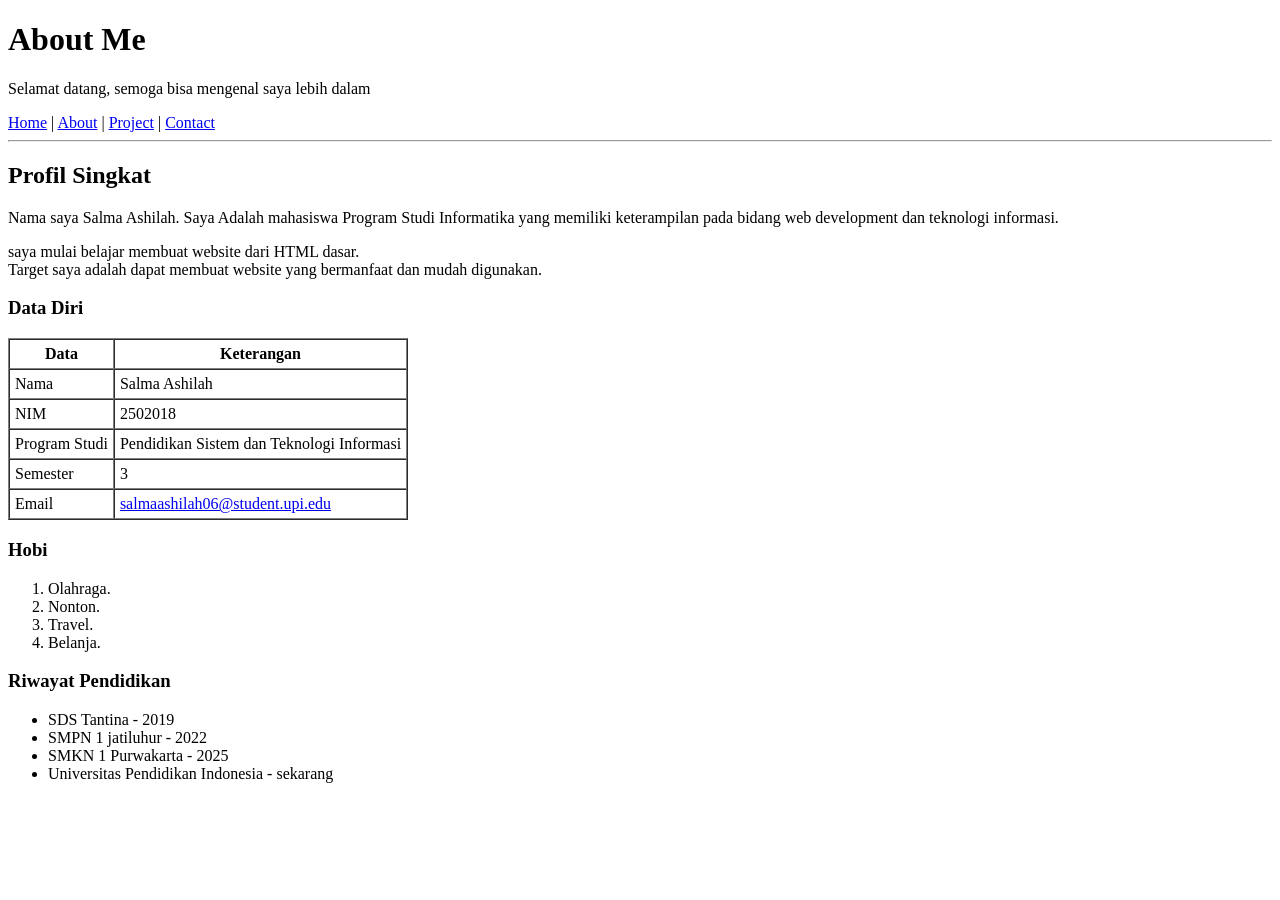
==== About.html @ fbbe8721 "Commit pertama" ====
<!doctype html>
<html lang="id">
  <head>
    <meta charset="UTF-8" />
    <h1>About Me</h1>
    <p>Selamat datang, semoga bisa mengenal saya lebih dalam</p>
  </head>
  <body>
    <nav>
      <a href="Home.html">Home</a>
      |
      <a
        href="C:\Users\Salma Ashilah\Downloads\B.Indonesia\pemograman dasar\praktikum-html\latihan soal\About.html"
        >About</a
      >
      |
      <a href="Project.html">Project</a>
      |
      <a href="Contact.html">Contact</a>
    </nav>
    <hr />
    <h2>Profil Singkat</h2>
    <p>
      Nama saya Salma Ashilah. Saya Adalah mahasiswa Program Studi Informatika
      yang memiliki keterampilan pada bidang web development dan teknologi
      informasi.
    </p>
    <p>
      saya mulai belajar membuat website dari HTML dasar. <br />Target saya
      adalah dapat membuat website yang bermanfaat dan mudah digunakan.
    </p>
    <h3>Data Diri</h3>
    <table border="1" cellspacing="0" cellpadding="5">
      <thead>
        <tr>
          <th>Data</th>
          <th>Keterangan</th>
        </tr>
      </thead>
      <tbody>
        <tr>
          <td>Nama</td>
          <td>Salma Ashilah</td>
        </tr>
        <tr>
          <td>NIM</td>
          <td>2502018</td>
        </tr>
        <tr>
          <td>Program Studi</td>
          <td>Pendidikan Sistem dan Teknologi Informasi</td>
        </tr>
        <tr>
          <td>Semester</td>
          <td>3</td>
        </tr>
        <tr>
          <td>Email</td>
          <td>
            <a href="mailto:salmaashilah06@student.upi.edu"
              >salmaashilah06@student.upi.edu</a
            >
          </td>
        </tr>
      </tbody>
    </table>
    <h3>Hobi</h3>
    <ol>
      <li>Olahraga.</li>
      <li>Nonton.</li>
      <li>Travel.</li>
      <li>Belanja.</li>
    </ol>
    <h3>Riwayat Pendidikan</h3>
    <ul>
      <li>SDS Tantina - 2019</li>
      <li>SMPN 1 jatiluhur - 2022</li>
      <li>SMKN 1 Purwakarta - 2025</li>
      <li>Universitas Pendidikan Indonesia - sekarang</li>
    </ul>
  </body>
</html>
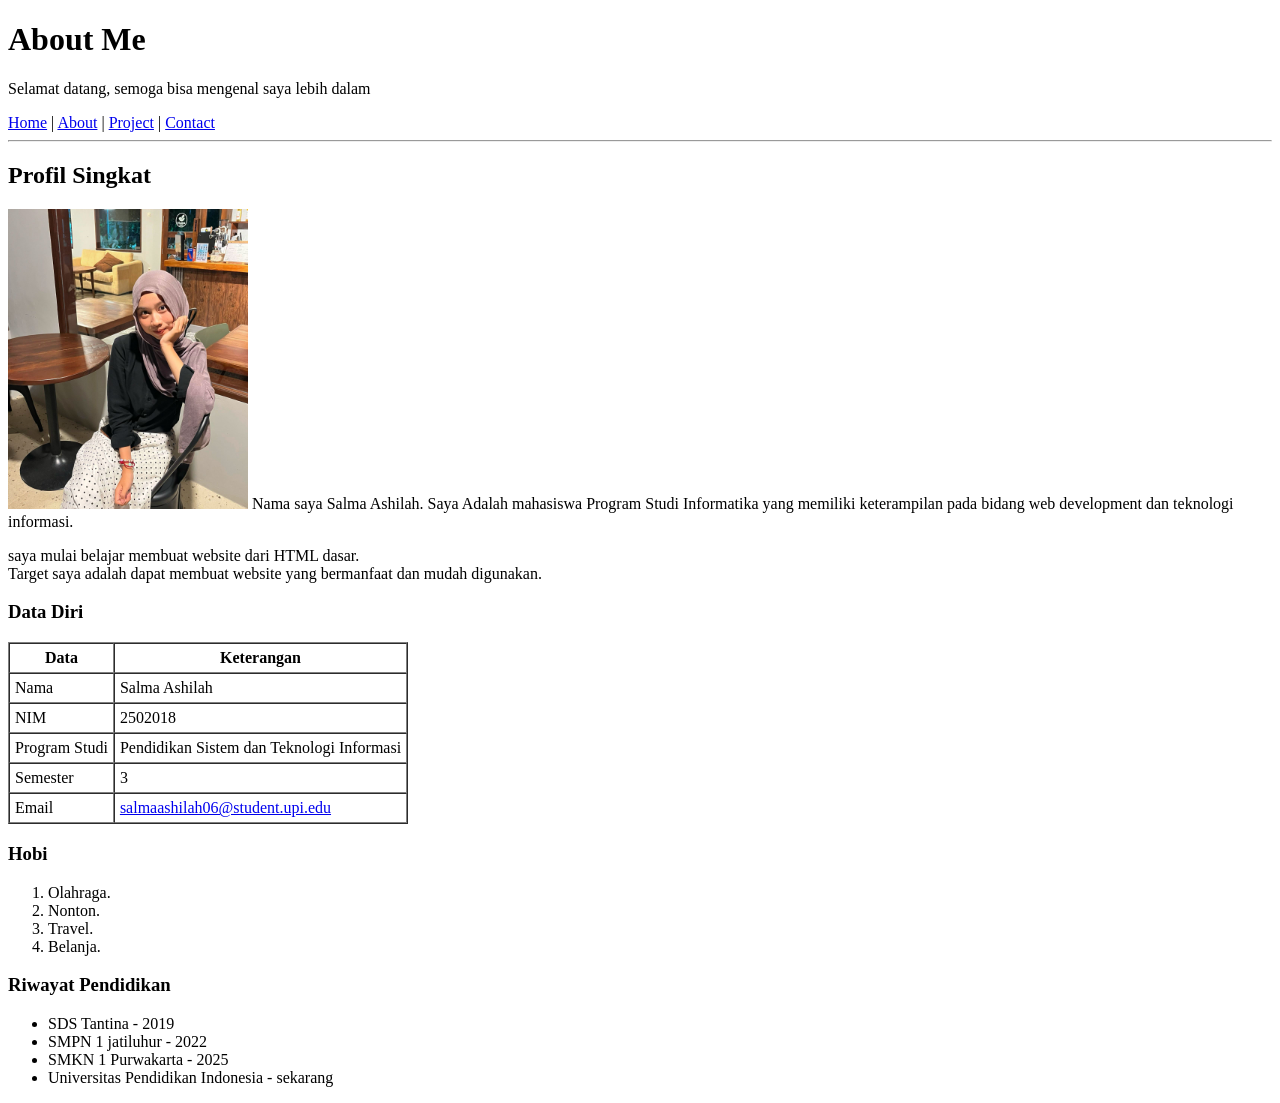
==== commit 6985b8d7: "Memperbaiki halaman website" ====
--- a/About.html
+++ b/About.html
@@ -7,11 +7,10 @@
   </head>
   <body>
     <nav>
-      <a href="Home.html">Home</a>
+      <a href="index.html">Home</a>
       |
       <a
-        href="C:\Users\Salma Ashilah\Downloads\B.Indonesia\pemograman dasar\praktikum-html\latihan soal\About.html"
-        >About</a
+        href="About.html">About</a
       >
       |
       <a href="Project.html">Project</a>
@@ -20,7 +19,7 @@
     </nav>
     <hr />
     <h2>Profil Singkat</h2>
-    <p>
+  <img src="Asset/salmaa.jpeg" alt="Foto profil mahasiswa" width="240">
       Nama saya Salma Ashilah. Saya Adalah mahasiswa Program Studi Informatika
       yang memiliki keterampilan pada bidang web development dan teknologi
       informasi.
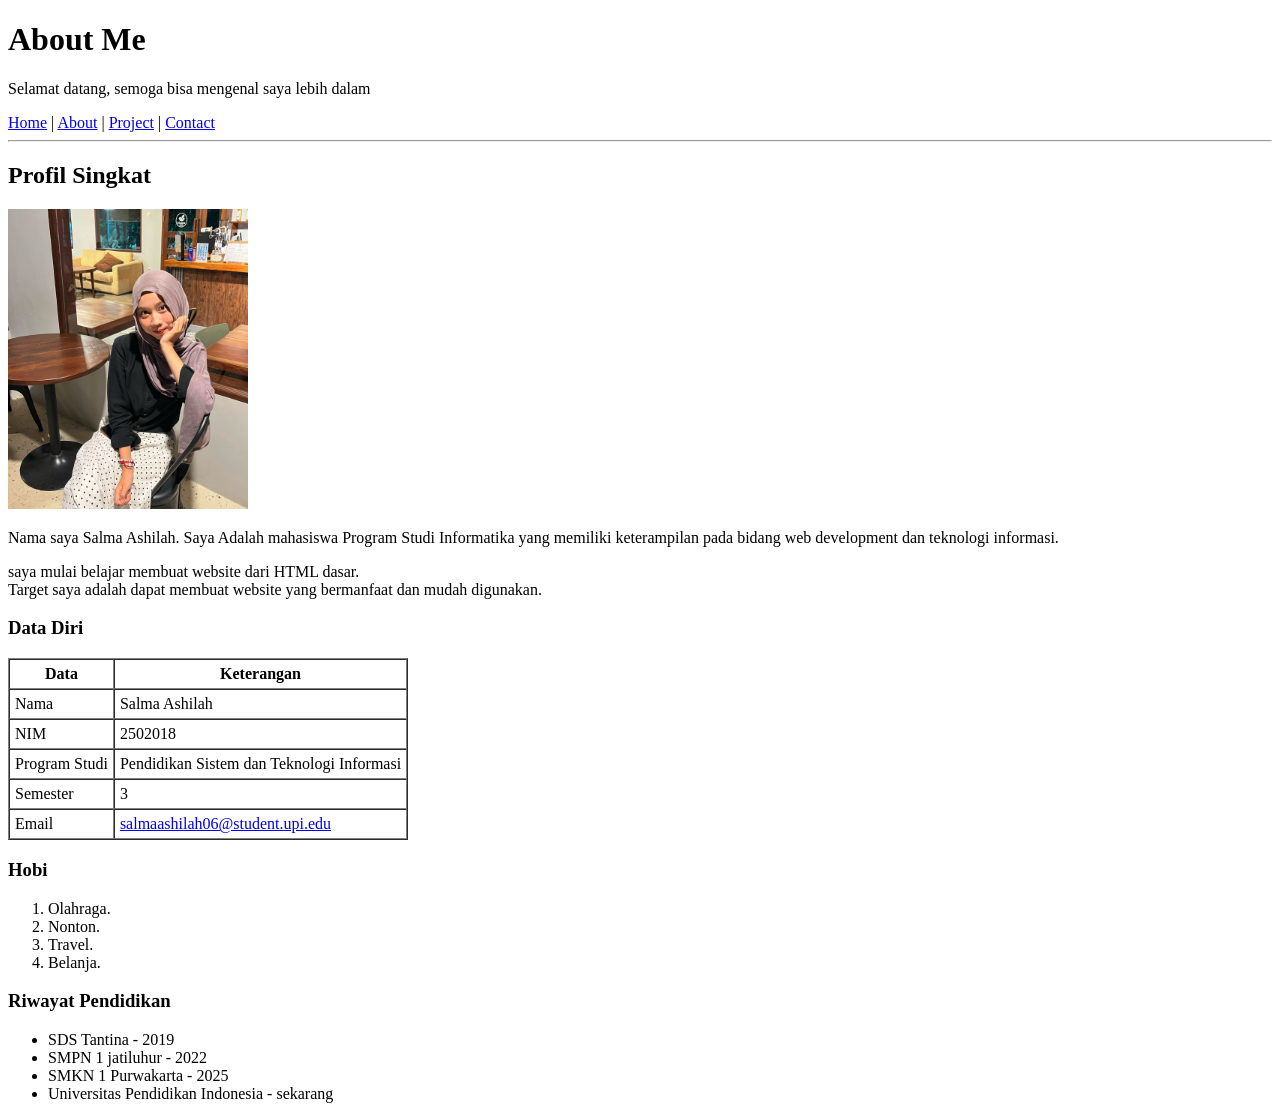
==== commit c686af30: "Mengatur profil di bawah foto" ====
--- a/About.html
+++ b/About.html
@@ -9,9 +9,7 @@
     <nav>
       <a href="index.html">Home</a>
       |
-      <a
-        href="About.html">About</a
-      >
+      <a href="About.html">About</a>
       |
       <a href="Project.html">Project</a>
       |
@@ -19,7 +17,9 @@
     </nav>
     <hr />
     <h2>Profil Singkat</h2>
-  <img src="Asset/salmaa.jpeg" alt="Foto profil mahasiswa" width="240">
+    <img src="Asset/salmaa.jpeg" alt="Foto profil mahasiswa" width="240" />
+
+    <p>
       Nama saya Salma Ashilah. Saya Adalah mahasiswa Program Studi Informatika
       yang memiliki keterampilan pada bidang web development dan teknologi
       informasi.
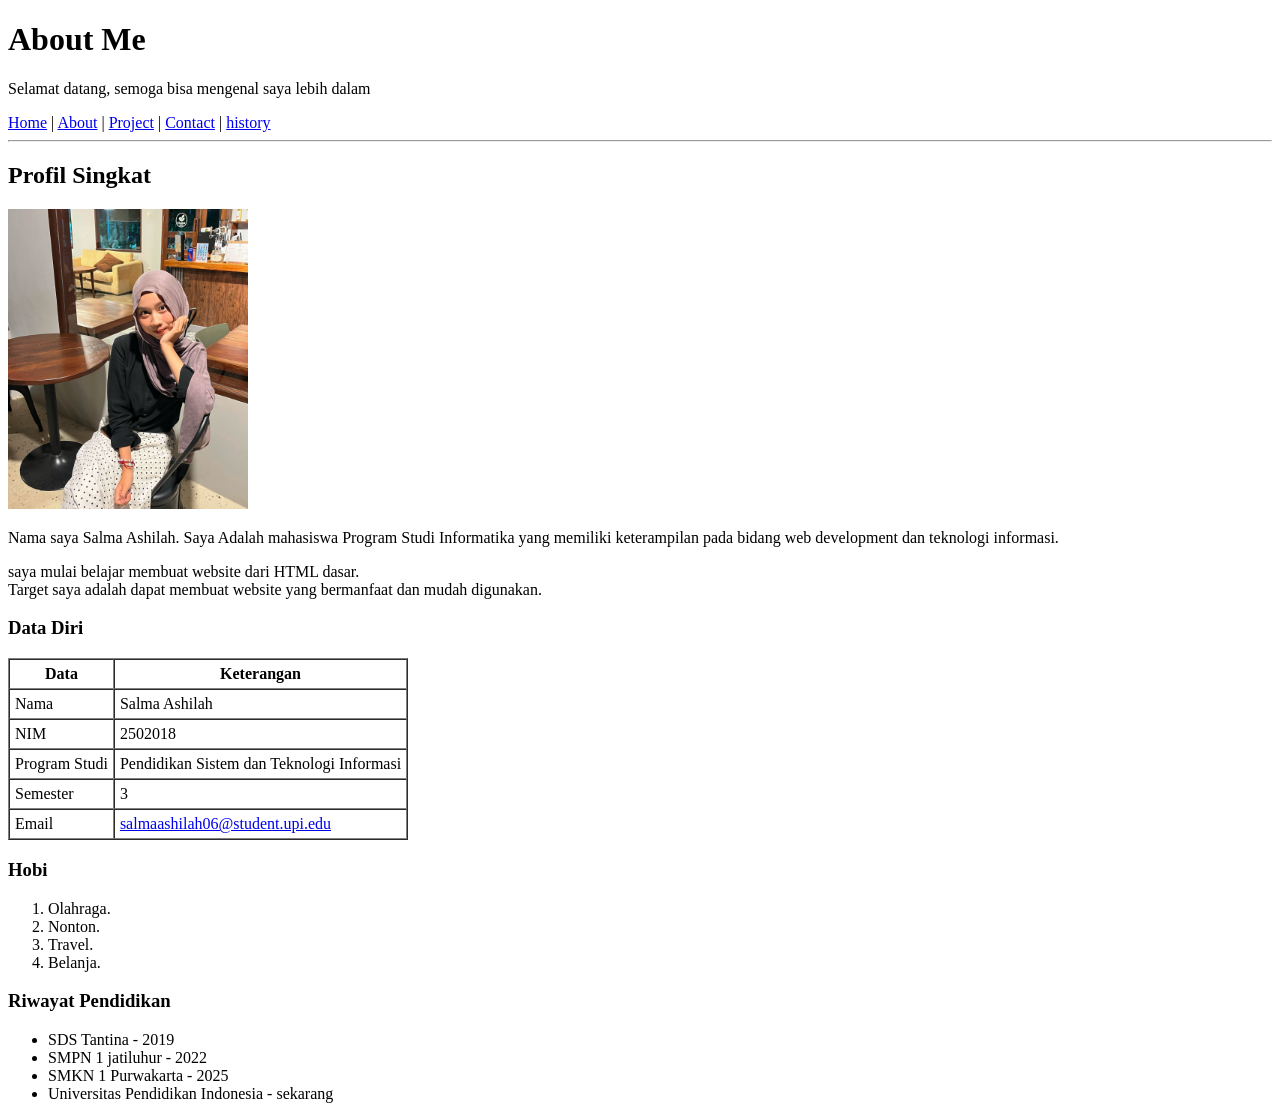
==== commit b88ffe61: "Mengedit navigasi bar history" ====
--- a/About.html
+++ b/About.html
@@ -14,6 +14,8 @@
       <a href="Project.html">Project</a>
       |
       <a href="Contact.html">Contact</a>
+      |
+      <a href="history.html">history</a>
     </nav>
     <hr />
     <h2>Profil Singkat</h2>
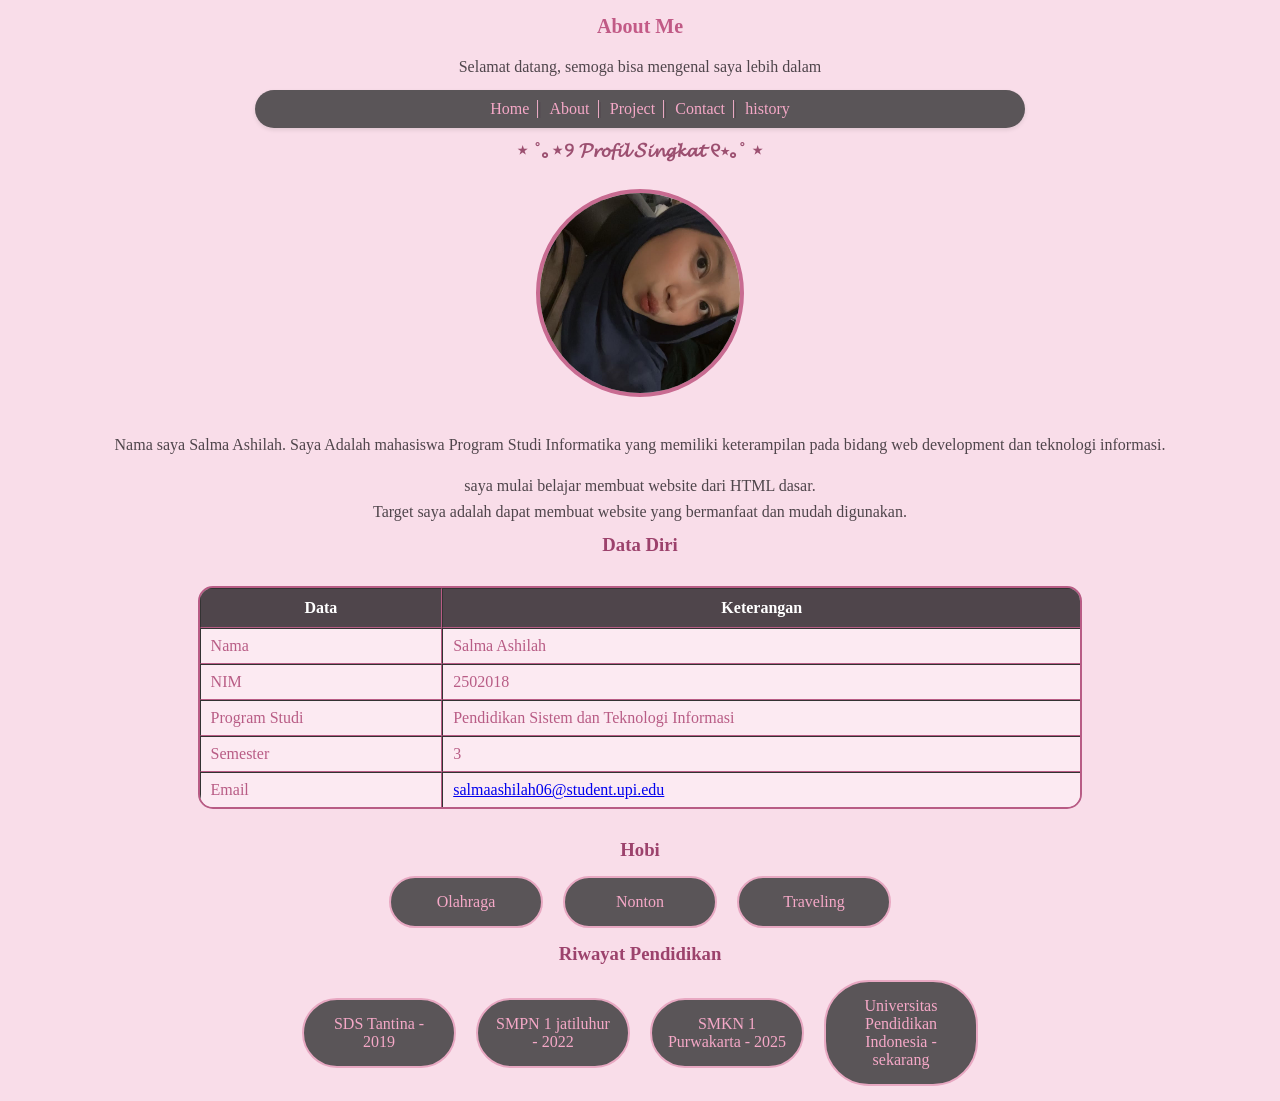
==== commit 065ffbd5: "Update website" ====
--- a/About.html
+++ b/About.html
@@ -4,6 +4,7 @@
     <meta charset="UTF-8" />
     <h1>About Me</h1>
     <p>Selamat datang, semoga bisa mengenal saya lebih dalam</p>
+    <link rel="stylesheet" href="style.css" />
   </head>
   <body>
     <nav>
@@ -17,9 +18,16 @@
       |
       <a href="history.html">history</a>
     </nav>
-    <hr />
-    <h2>Profil Singkat</h2>
-    <img src="Asset/salmaa.jpeg" alt="Foto profil mahasiswa" width="240" />
+
+    <h2>⋆ ˚｡⋆୨ 𝓟𝓻𝓸𝓯𝓲𝓵 𝓢𝓲𝓷𝓰𝓴𝓪𝓽 ୧⋆｡˚ ⋆</h2>
+    <div class="foto-container">
+      <img
+        id="foto-ama"
+        class="ama"
+        src="Asset/ama.jpeg"
+        alt="Foto profil ama"
+      />
+    </div>
 
     <p>
       Nama saya Salma Ashilah. Saya Adalah mahasiswa Program Studi Informatika
@@ -66,12 +74,11 @@
       </tbody>
     </table>
     <h3>Hobi</h3>
-    <ol>
-      <li>Olahraga.</li>
-      <li>Nonton.</li>
-      <li>Travel.</li>
-      <li>Belanja.</li>
-    </ol>
+    <ul>
+      <li>Olahraga</li>
+      <li>Nonton</li>
+      <li>Traveling</li>
+    </ul>
     <h3>Riwayat Pendidikan</h3>
     <ul>
       <li>SDS Tantina - 2019</li>
--- a/style.css
+++ b/style.css
@@ -0,0 +1,553 @@
+* {
+    margin: 5;
+    padding: 0;
+}
+
+
+body {
+    font-family: Georgia, "Times New Roman", serif;
+    background-color: #F9DDE9;
+    color: #4F454B;
+}
+
+
+h1 {
+    display: flex;
+    align-items: center;
+    justify-content: center;
+    gap: 15px;
+
+    margin-top: 15px;
+    margin-bottom: 5px;
+
+    font-size: 20px;
+
+    background: linear-gradient(
+        90deg,
+        #7B5265,
+        #C45A87,
+        #7B5265
+    );
+
+    -webkit-background-clip: text;
+    -webkit-text-fill-color: transparent;
+
+    animation: judulMasuk 1.5s ease;
+}
+
+img {
+    display: block;
+    margin: 15px auto;
+    border-radius: 20px;
+}
+
+
+table {
+    margin: 20px auto;
+    border-collapse: collapse;
+}
+
+/* Isi tabel */
+th,
+td {
+    border: 1px solid #333;
+    padding: 5px 10px;
+}
+
+.hobi-container {
+    position: static;
+    width: 100%;
+    display: flex;
+    flex-direction: column;
+    align-items: center;
+    gap: 8px;
+    margin-top: 20px;
+}
+
+p {
+    text-align: center;
+    line-height: 1.6;
+
+    margin-bottom: 10px;
+
+    color: #4F454B;
+    font-size: 16px;
+}
+
+
+nav {
+    background-color: #5A5558;
+
+    display: flex;
+    align-items: center;
+    justify-content: center;
+
+    width: 60%;
+    margin: 0 auto;
+
+    padding: 10px 6px;
+
+    border-radius: 20px;
+
+    font-size: 16px;
+
+    box-shadow: 0 2px 4px rgba(0, 0, 0, 0.1);
+}
+
+
+.link-navbar {
+    height: 30px;
+
+    display: flex;
+    align-items: center;
+    justify-content: center;
+}
+
+
+nav a {
+    text-decoration: none;
+
+    color: #F5A8C7;
+
+    display: inline-block;
+
+    padding: 0 8px;
+
+    border-right: 1px solid #E8A8C2;
+
+    transition: all 0.3s ease;
+}
+
+nav a:last-child {
+    border-right: none;
+}
+
+nav a:hover {
+    color: #FFFFFF;
+
+    transform: translateY(-4px);
+
+    text-shadow: 0 0 8px #F5A9C7;
+}
+
+
+h2 {
+    display: flex;
+    align-items: center;
+    justify-content: center;
+
+    gap: 15px;
+
+    margin-top: 10px;
+    margin-bottom: 12px;
+
+    font-size: 20px;
+
+    color: #9C4F70;
+
+    animation: floating 3s ease-in-out infinite;
+}
+
+
+.foto-container {
+    display: flex;
+    justify-content: center;
+    align-items: center;
+
+    margin-bottom: 20px;
+}
+
+
+.salmaa {
+    width: 200px;
+    height: 200px;
+
+    border-radius: 50%;
+
+    object-fit: cover;
+
+    border: 4px solid #C86B91;
+
+    animation: glow 2s infinite ease-in-out;
+}
+
+#deskripsi-salma,
+#deskripsi-website {
+    max-width: 850px;
+
+    margin-left: auto;
+    margin-right: auto;
+}
+
+h3 {
+    display: flex;
+    align-items: center;
+    justify-content: center;
+
+    color: #9C426C;
+
+    margin-top: 10px;
+    margin-bottom: 10px;
+}
+
+ul {
+    display: flex;
+    align-items: center;
+    justify-content: center;
+
+    gap: 12px;
+
+    list-style: none;
+
+    padding: 0;
+    margin: 20px 0;
+}
+
+
+li {
+    width: 100px;
+
+    padding: 15px;
+    margin: 5px;
+
+    border: 2px solid #E8A8C2;
+    border-radius: 50px;
+
+    text-align: center;
+
+    background-color: #5A5558;
+
+    color: #F5A8C7;
+
+    transition: 0.3s ease;
+}
+
+
+.ama {
+    width: 200px;
+    height: 200px;
+
+    border-radius: 50%;
+
+    object-fit: cover;
+
+    border: 4px solid #C86B91;
+
+    animation: glow 2s infinite ease-in-out;
+}
+
+.Kreswara {
+    width: 200px;
+    height: 200px;
+
+    border-radius: 30%;
+
+    object-fit: cover;
+
+    border: 4px solid #C86B91;
+
+    animation: glow 2s infinite ease-in-out;
+}
+
+.Four {
+    width: 200px;
+    height: 200px;
+
+    border-radius: 50%;
+
+    object-fit: cover;
+
+    border: 4px solid #C86B91;
+
+    animation: glow 2s infinite ease-in-out;
+}
+.Kwu {
+    width: 200px;
+    height: 200px;
+
+    border-radius: 50%;
+
+    object-fit: cover;
+
+    border: 4px solid #C86B91;
+
+    animation: glow 2s infinite ease-in-out;
+}
+
+.UPI {
+    width: 200px;
+    height: 200px;
+
+    border-radius: 50%;
+
+    object-fit: cover;
+
+    border: 4px solid #C86B91;
+
+    animation: glow 2s infinite ease-in-out;
+}
+
+.Komisi2{
+    width: 200px;
+    height: 200px;
+
+    border-radius: 50%;
+
+    object-fit: cover;
+
+    border: 4px solid #C86B91;
+
+    animation: glow 2s infinite ease-in-out;
+}
+
+.Sospro {
+    width: 200px;
+    height: 200px;
+
+    border-radius: 50%;
+
+    object-fit: cover;
+
+    border: 4px solid #C86B91;
+
+    animation: glow 2s infinite ease-in-out;
+}
+
+.MBG {
+    width: 200px;
+    height: 200px;
+
+    border-radius: 50%;
+
+    object-fit: cover;
+
+    border: 4px solid #C86B91;
+
+    animation: glow 2s infinite ease-in-out;
+}
+.Kebaya {
+    width: 200px;
+    height: 200px;
+
+    border-radius: 50%;
+
+    object-fit: cover;
+
+    border: 4px solid #C86B91;
+
+    animation: glow 2s infinite ease-in-out;
+}
+
+
+table {
+    width: 70%;
+    margin: 30px auto;
+
+    border-collapse: separate;
+    border-spacing: 0;
+
+    border: 2px solid #B85C85;
+    border-radius: 15px;
+
+    overflow: hidden;
+}
+
+
+table th {
+    background-color: #4F454B;
+    color: white;
+
+    padding: 10px;
+
+    border-right: 1px solid #B85C85;
+    border-bottom: 1px solid #B85C85;
+}
+
+table td {
+    background-color: #FCEAF2;
+    color: #B85C85;
+
+    padding: 8px 10px;
+
+    border-right: 1px solid #B85C85;
+    border-bottom: 1px solid #B85C85;
+}
+
+table th:last-child,
+table td:last-child {
+    border-right: none;
+}
+
+
+table tr:last-child td {
+    border-bottom: none;
+}
+
+
+.project-card {
+    width: 600px !important;
+    max-width: 600px !important;
+
+    margin: 30px auto;
+    padding: 30px;
+
+    background-color: #c7b1be;
+    border-radius: 25px;
+
+    display: flex;
+    align-items: center;
+    justify-content: center;
+    gap: 30px;
+
+    box-shadow: 0 10px 20px rgba(0,0,0,0.15);
+    box-sizing: border-box;
+}
+.project-card img {
+    width: 180px;
+    height: 180px;
+
+    object-fit: cover;
+    border-radius: 50%;
+
+    flex-shrink: 0;
+}
+
+.project-card p {
+    color: #f5dce9;
+    font-size: 20px;
+    font-weight: 500;
+    line-height: 1.6;
+    text-align: center;
+    margin-top: 15px;
+}
+
+ul {
+    width: 100%;
+    display: flex;
+    justify-content: center;
+    align-items: center;
+    gap: 10px;
+
+    list-style: none;
+    padding: 0;
+    margin: 10px auto;
+}
+
+li {
+    width: 120px;
+    padding: 15px;
+
+    text-align: center;
+    border-radius: 45px;
+
+    background-color: #5A5558;
+    color: #F5A8C7;
+
+    transition: 0.3s ease;
+}
+
+
+li:hover {
+    transform: translateY(-5px);
+
+    background-color: #C45A87;
+}
+
+#judul-website {
+    font-size: 34px;
+}
+
+#navbar {
+    background-color: #5A5558;
+}
+
+#halo-salma {
+    color: #9C4F70;
+}
+
+#foto-salma {
+    display: block;
+}
+
+#judul-pelajaran {
+    color: #9C426C;
+}
+
+#footer-website {
+    text-align: center;
+}
+
+#judul-website {
+    font-size: 34px;
+}
+
+#halo-salma {
+    color: #9C4F70;
+}
+
+#foto-salma {
+    display: block;
+}
+
+#judul-pelajaran {
+    color: #9C426C;
+}
+
+#footer-website {
+    text-align: center;
+}
+
+
+/* =========================
+   ANIMATION
+========================= */
+
+@keyframes judulMasuk {
+
+    0% {
+        opacity: 0;
+        transform: translateY(-30px);
+    }
+
+    100% {
+        opacity: 1;
+        transform: translateY(0);
+    }
+
+}
+
+
+@keyframes floating {
+
+    0% {
+        transform: translateY(0);
+    }
+
+    50% {
+        transform: translateY(-6px);
+    }
+
+    100% {
+        transform: translateY(0);
+    }
+
+}
+
+
+@keyframes glow {
+
+    0% {
+        box-shadow: 0 0 5px rgba(4, 16, 54, 0.4);
+    }
+
+    50% {
+        box-shadow:
+            0 0 25px rgb(48, 68, 134),
+            0 0 10px rgba(11, 14, 48, 0.5);
+    }
+
+    100% {
+        box-shadow: 0 0 5px rgba(4, 16, 54, 0.4);
+    }
+
+}
